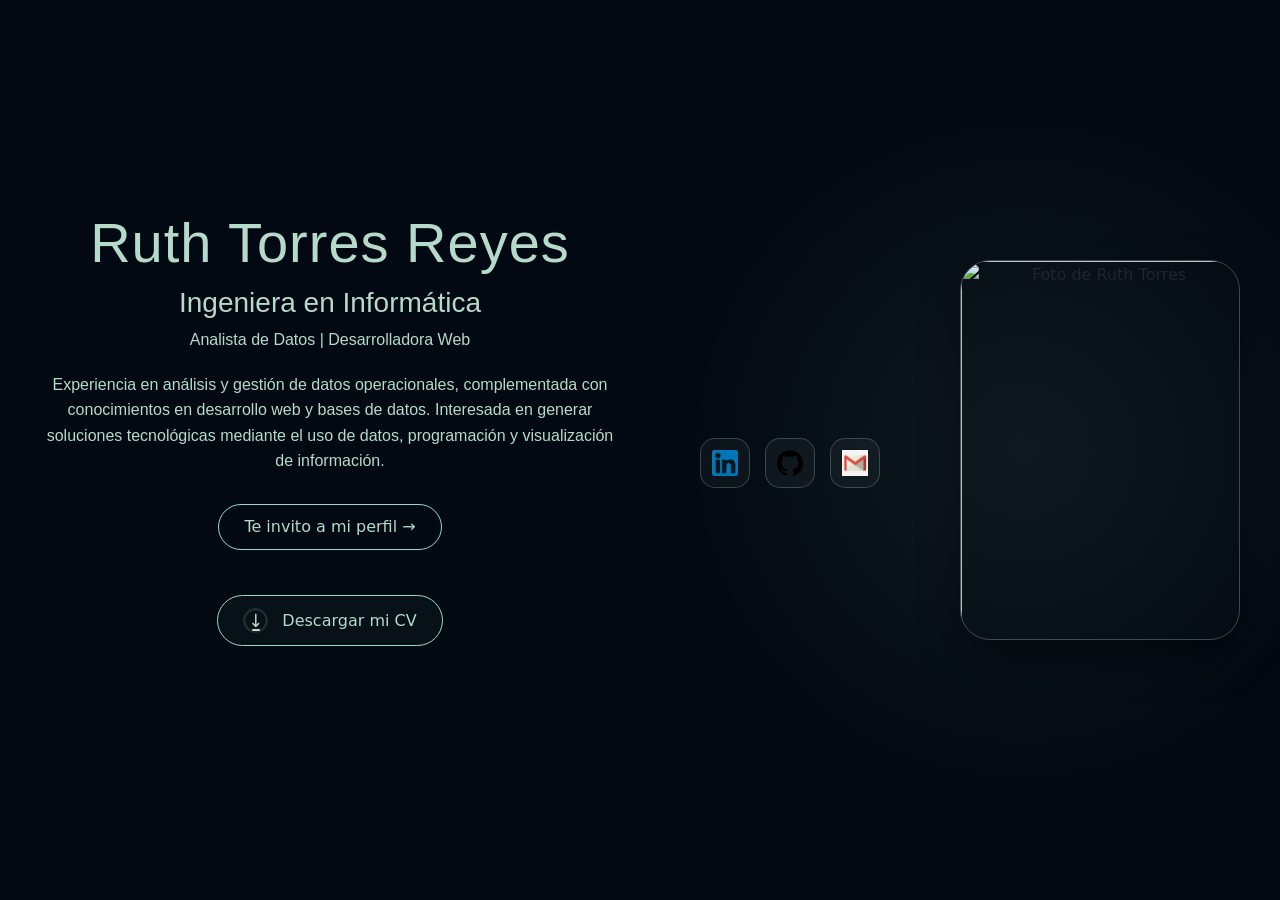
==== index.html @ c38eb98c "Refactor index.html structure and image source Updated the HTML structure and fixed the image source" ====
<head>
    <meta charset="UTF-8">
    <meta name="viewport" content="width=device-width, initial-scale=1.0">

    <link href="https://cdn.jsdelivr.net/npm/bootstrap@5.3.3/dist/css/bootstrap.min.css"
          rel="stylesheet">

    <link rel="stylesheet" href="newestilos.css">

    <title>Ruth Torres | Portafolio</title>
</head>
<body class="principal">
 <section class="content info">
            <!-- Contenido en el lado izquierdo -->
            <div class="">
               <h1>Ruth Torres Reyes</h1>

                <h3>Ingeniera en Informática</h3>

                <p class="rol">
                    Analista de Datos <span>|</span> Desarrolladora Web
                </p>
                <h6>Experiencia en análisis y gestión de datos operacionales,
                    complementada con conocimientos en desarrollo web y bases de datos.
                    Interesada en generar soluciones tecnológicas mediante el uso de datos,
                    programación y visualización de información.</h6>
                    <div class="">
                        <a href="menu.html" class="button btn rounded-pill">
                            Te invito a mi perfil →
                        </a>
                    </div>
                 <!-- CV -->

            <div class="cv-container">
                <button class="btn-cv" id="downloadCV" type="button">
                        <span class="download-icon">
                            <span class="download-arrow">↓</span>
                            <span class="download-square"></span>
                        </span>

                        <span class="download-text">
                            Descargar mi CV
                        </span>

                </button>
                    <a
                        href="cv/CV RUTH TORRESS.docx" download id="cvFile" style="display: none;">
                    </a>
            </div>
        </div>

               <div class="contact">
                    <a href="https://www.linkedin.com/in/ruthtorresr1/" target="_blank" aria-label="LinkedIn">
                        <img src="img/lin.png" alt="LinkedIn">
                    </a>

                    <a href="https://github.com/RuthTorresReyes" target="_blank" aria-label="GitHub">
                        <img src="img/git.png" alt="GitHub">
                    </a>

                    <a href="mailto:torresreyesruthx@gmail.com" aria-label="Correo">
                        <img src="img/mail.jpg" alt="Correo">
                    </a>
                </div>
            </div>
            

            <!-- Imagen en el lado derecho -->

       <div class="foto-container">
                <img src="img/ruti.jpeg" class="rounded float-end foto-perfil" alt="Foto de Ruth Torres">
            </div>
    <script>

const downloadButton =
    document.getElementById("downloadCV");

const cvFile =
    document.getElementById("cvFile");

downloadButton.addEventListener("click", function () {

    if (downloadButton.classList.contains("loading")) {
        return;
    }

    downloadButton.classList.add("loading");

    const icon =
        downloadButton.querySelector(".download-icon");
    let progreso = 0;
    const intervalo = setInterval(function () {
        progreso += 5;
        if (progreso >= 90) {
            progreso = 90;
            clearInterval(intervalo);
        }
        icon.style.setProperty( "--progreso",  (progreso * 3.6) + "deg" );
    }, 80);
    setTimeout(function () {
        icon.style.setProperty(
            "--progreso",
            "360deg"
        );
        cvFile.click();
        setTimeout(function () {
            downloadButton.classList.remove("loading");
            icon.style.setProperty("--progreso","0deg" );
        }, 700);
    }, 1600);
});
</script>

</body>
</html>
---- newestilos.css ----
* {
    box-sizing: border-box;
}
/*FONDO*/

.principal {
    background:
        radial-gradient(
            circle at 80% 50%,
            rgba(181, 218, 201, 0.08),
            transparent 30%
        ),
        #020912;

    margin: 0;
    padding: 0;
    min-height: 100vh;
}


/* TEXTO PRESENTACIÓN */

h1 {
    font-family: Impact, Haettenschweiler, 'Arial Narrow Bold', sans-serif;
    color: #b5dac9;
    font-size: 3.5rem;
    letter-spacing: 1px;
    margin-bottom: 10px;
}

h3 {
    font-family: sans-serif;
    color: #b5dac9;
    margin-bottom: 8px;
}
p {
    font-family: sans-serif;
    color: #b5dac9;
    margin-bottom: 8px;
}
h6 {
    font-family: sans-serif;
    color: #b5dac9;
    line-height: 1.6;
    max-width: 600px;
    margin: 20px auto;
}


/* ENLACES */

a {
    color: #b5dac9;
    text-decoration: none;
}


/* BOTÓN */

.button {
    display: inline-block;
    border: 1px solid #98dac9;
    color: #b5dac9;
    padding: 10px 25px;
    margin-top: 10px;

    background: transparent;

    transition: all 0.3s ease;
}

.button:hover {
    background-color: #b5dac9;
    color: #020912;
    transform: translateY(-3px);
}


/* CONTENIDO PRINCIPAL */

.content {
    display: flex;
    align-items: center;
    justify-content: center;
    gap: 80px;

    min-height: 100vh;
    width: 100%;

    padding: 40px;
    box-sizing: border-box;
}

.info {
    text-align: center;
    animation: aparecer 1s ease;
}

@keyframes aparecer {
    from {
        opacity: 0;
        transform: translateY(20px);
    }

    to {
        opacity: 1;
        transform: translateY(0);
    }
}


/*  FOTO DE PERFIL */

.foto-perfil {
    width: 280px;
    height: 380px;

    object-fit: cover;

    border-radius: 30px !important;

    border: 1px solid rgba(181, 218, 201, 0.3);

    box-shadow:
        0 20px 40px rgba(0, 0, 0, 0.4);

    transition: all 0.4s ease;
}

.foto-perfil:hover {
    transform: translateY(-8px);
    box-shadow:
        0 25px 50px rgba(181, 218, 201, 0.15);
}


/* CONTACTO */

.contact {
    display: flex;
    justify-content: center;
    gap: 15px;

    margin-top: 25px;
}

.contact a {
    width: 50px;
    height: 50px;

    display: flex;
    align-items: center;
    justify-content: center;

    background: rgba(181, 218, 201, 0.05);

    border: 1px solid rgba(181, 218, 201, 0.25);

    border-radius: 15px;

    transition: all 0.3s ease;
}

.contact img {
    width: 26px;
    height: 26px;

    object-fit: contain;
}

.contact a:hover {
    transform: translateY(-5px);

    background: rgba(181, 218, 201, 0.12);

    border-color: #b5dac9;

    box-shadow:
        0 8px 20px rgba(181, 218, 201, 0.15);
}


/* RESPONSIVE */

@media (max-width: 768px) {

    .content {
        flex-direction: column;
        gap: 40px;
        padding: 30px 20px;
    }

    h1 {
        font-size: 2.5rem;
    }

    h3 {
        font-size: 1.2rem;
    }

    h6 {
        font-size: 0.9rem;
    }

    .foto-perfil {
        width: 220px;
        height: 300px;
    }
}
/* BOTÓN CV  */

.cv-container {
display: flex;

justify-content: center;

margin: 45px 0;

}

.btn-cv {
position: relative;

display: flex;

align-items: center;

gap: 14px;

padding: 12px 25px;

border: 1px solid #98dac9;

border-radius: 50px;

background: rgba(181, 218, 201, 0.03);

color: #b5dac9;

cursor: pointer;

overflow: hidden;

transition: all 0.3s ease;

}

.btn-cv:hover {
transform: translateY(-4px);

background: rgba(181, 218, 201, 0.08);

box-shadow:
    0 10px 30px rgba(181, 218, 201, 0.15);

}

/* ICONO CV */

.download-icon {
position: relative;

width: 25px;

height: 25px;

display: flex;

align-items: center;

justify-content: center;

border-radius: 50%;

}

.download-icon::before {
content: "";

position: absolute;

inset: 0;

border-radius: 50%;

background:
    conic-gradient(
        #b5dac9 var(--progreso, 0deg),
        rgba(181, 218, 201, 0.15) var(--progreso, 0deg)
    );

-webkit-mask:
    radial-gradient(
        farthest-side,
        transparent calc(100% - 3px),
        #000 calc(100% - 2px)
    );

mask:
    radial-gradient(
        farthest-side,
        transparent calc(100% - 3px),
        #000 calc(100% - 2px)
    );

}

.download-arrow {
position: relative;

z-index: 2;

font-size: 18px;

line-height: 1;

transition: 0.3s ease;

}

.download-square {
position: absolute;

bottom: 2px;

width: 8px;

height: 2px;

background: #b5dac9;

border-radius: 2px;

}

/* ANIMACIÓN CV */

.btn-cv.loading .download-arrow {
animation: flechaDescarga 0.8s infinite;
}

.btn-cv.loading .download-icon {
animation: girarIcono 1s linear infinite;
}

.btn-cv.loading .download-text {
opacity: 0.7;
}

@keyframes flechaDescarga {

0% {
    transform: translateY(-3px);

    opacity: 0.5;
}

50% {
    transform: translateY(3px);

    opacity: 1;
}

100% {
    transform: translateY(-3px);

    opacity: 0.5;
}

}

@keyframes girarIcono {
from {
    transform: rotate(0deg);
}
to {
    transform: rotate(360deg);
}
}
.btn-cv.downloaded {
border-color: #b5dac9;
background: rgba(181, 218, 201, 0.12);
}
.btn-cv.downloaded .download-arrow {
color: #ffffff;
}
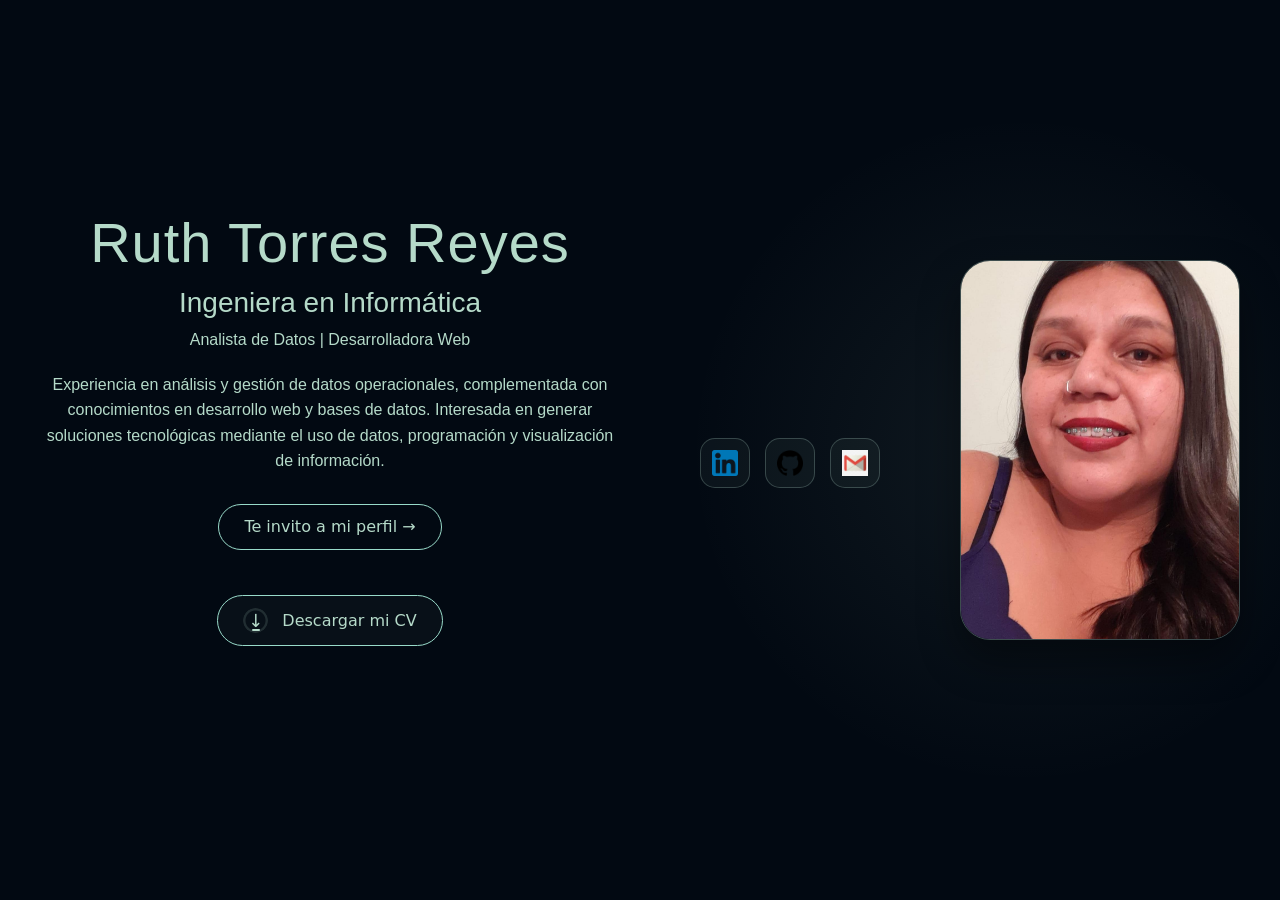
==== commit 9a6efc84: "Update index.html" ====
--- a/index.html
+++ b/index.html
@@ -68,7 +68,7 @@
             <!-- Imagen en el lado derecho -->
 
        <div class="foto-container">
-                <img src="img/ruti.jpeg" class="rounded float-end foto-perfil" alt="Foto de Ruth Torres">
+                <img src="img/Ruti.jpg" class="rounded float-end foto-perfil" alt="Foto de Ruth Torres">
             </div>
     <script>
 
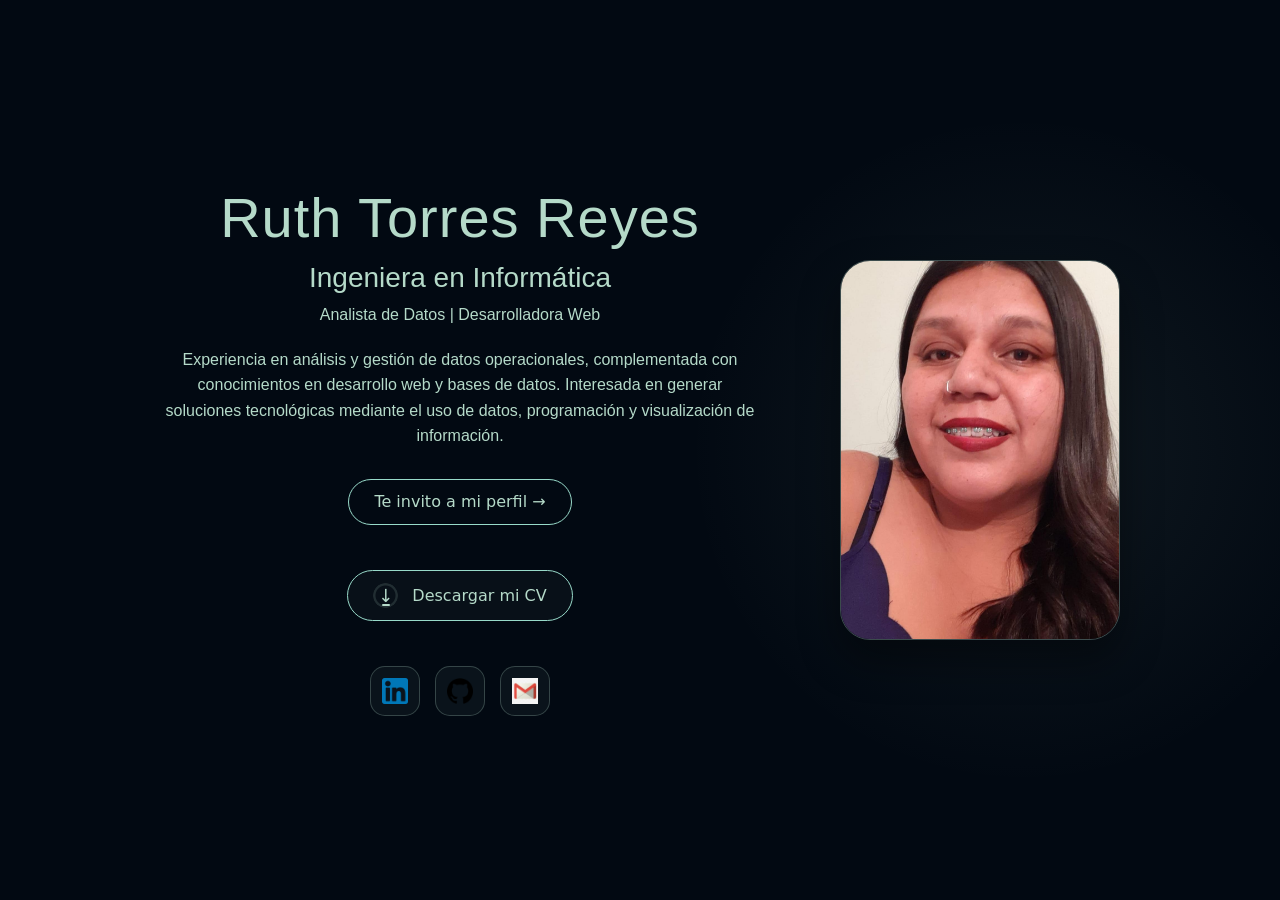
==== commit 874692be: "Update index.html" ====
--- a/index.html
+++ b/index.html
@@ -47,8 +47,6 @@
                         href="cv/CV RUTH TORRESS.docx" download id="cvFile" style="display: none;">
                     </a>
             </div>
-        </div>
-
                <div class="contact">
                     <a href="https://www.linkedin.com/in/ruthtorresr1/" target="_blank" aria-label="LinkedIn">
                         <img src="img/lin.png" alt="LinkedIn">
@@ -63,7 +61,7 @@
                     </a>
                 </div>
             </div>
-            
+         </div>    
 
             <!-- Imagen en el lado derecho -->
 
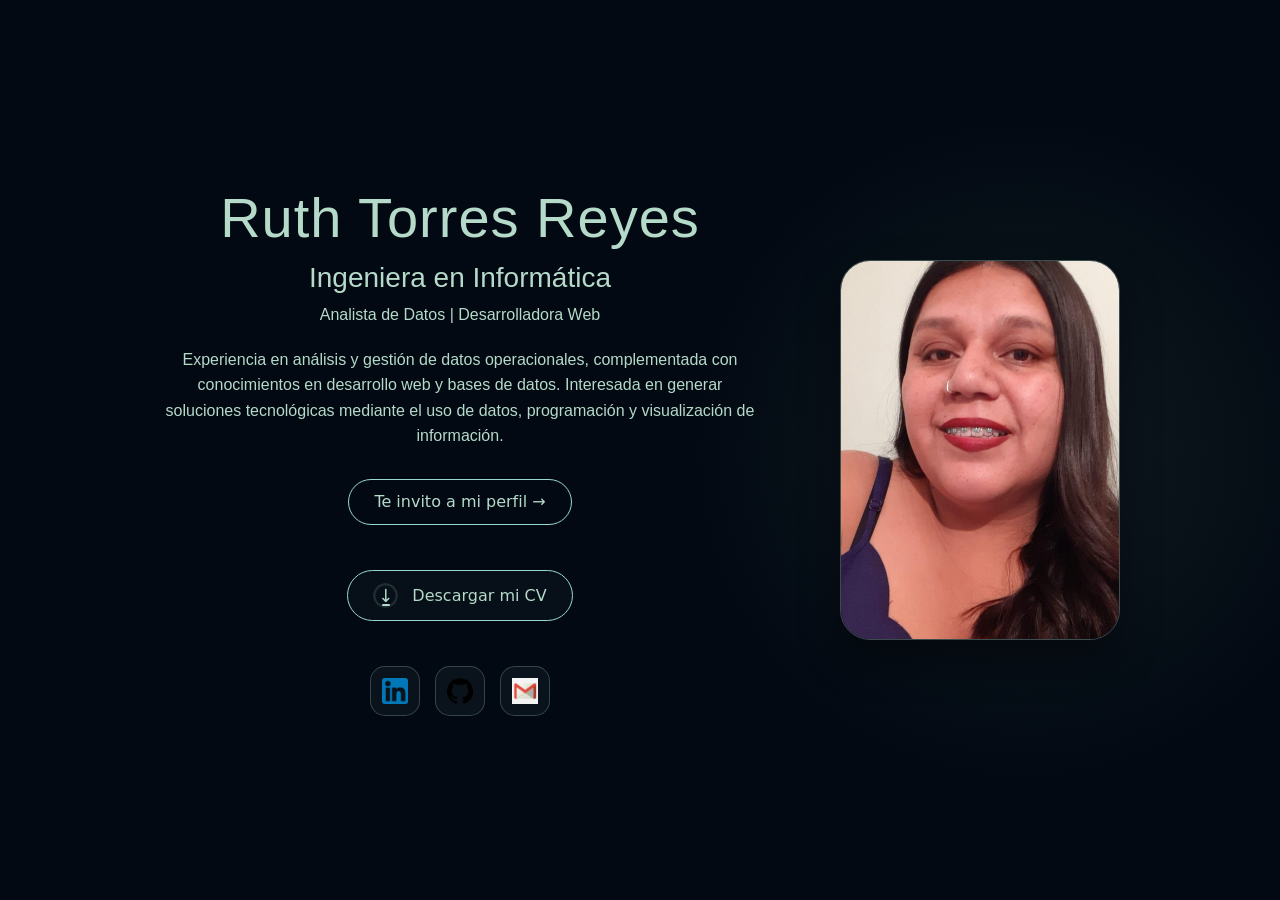
==== commit d55587c3: "Add files via upload" ====
--- a/index.html
+++ b/index.html
@@ -1,6 +1,13 @@
+<!DOCTYPE html>
+<html lang="es">
 <head>
     <meta charset="UTF-8">
     <meta name="viewport" content="width=device-width, initial-scale=1.0">
+    <meta name="description" content="Portafolio de Ruth Torres, Ingeniera en Informática especializada en análisis de datos y desarrollo web.">
+    <meta property="og:title" content="Ruth Torres | Portafolio">
+    <meta property="og:description" content="Analista de Datos y Desarrolladora Web. Experiencia en análisis de datos, Power BI, Tableau, SQL y desarrollo web.">
+    <meta property="og:image" content="https://ruthtorresreyes.github.io/PortafolioRuthTorres/img/Ruti.jpg">
+    <meta property="og:type" content="website">
 
     <link href="https://cdn.jsdelivr.net/npm/bootstrap@5.3.3/dist/css/bootstrap.min.css"
           rel="stylesheet">
@@ -11,7 +18,7 @@
 </head>
 <body class="principal">
  <section class="content info">
-            <!-- Contenido en el lado izquierdo -->
+            <!-- texto de presentación -->
             <div class="">
                <h1>Ruth Torres Reyes</h1>
 
@@ -29,7 +36,7 @@
                             Te invito a mi perfil →
                         </a>
                     </div>
-                 <!-- CV -->
+                 <!-- botón para descargar el cv -->
 
             <div class="cv-container">
                 <button class="btn-cv" id="downloadCV" type="button">
@@ -63,7 +70,7 @@
             </div>
          </div>    
 
-            <!-- Imagen en el lado derecho -->
+            <!-- foto de perfil -->
 
        <div class="foto-container">
                 <img src="img/Ruti.jpg" class="rounded float-end foto-perfil" alt="Foto de Ruth Torres">
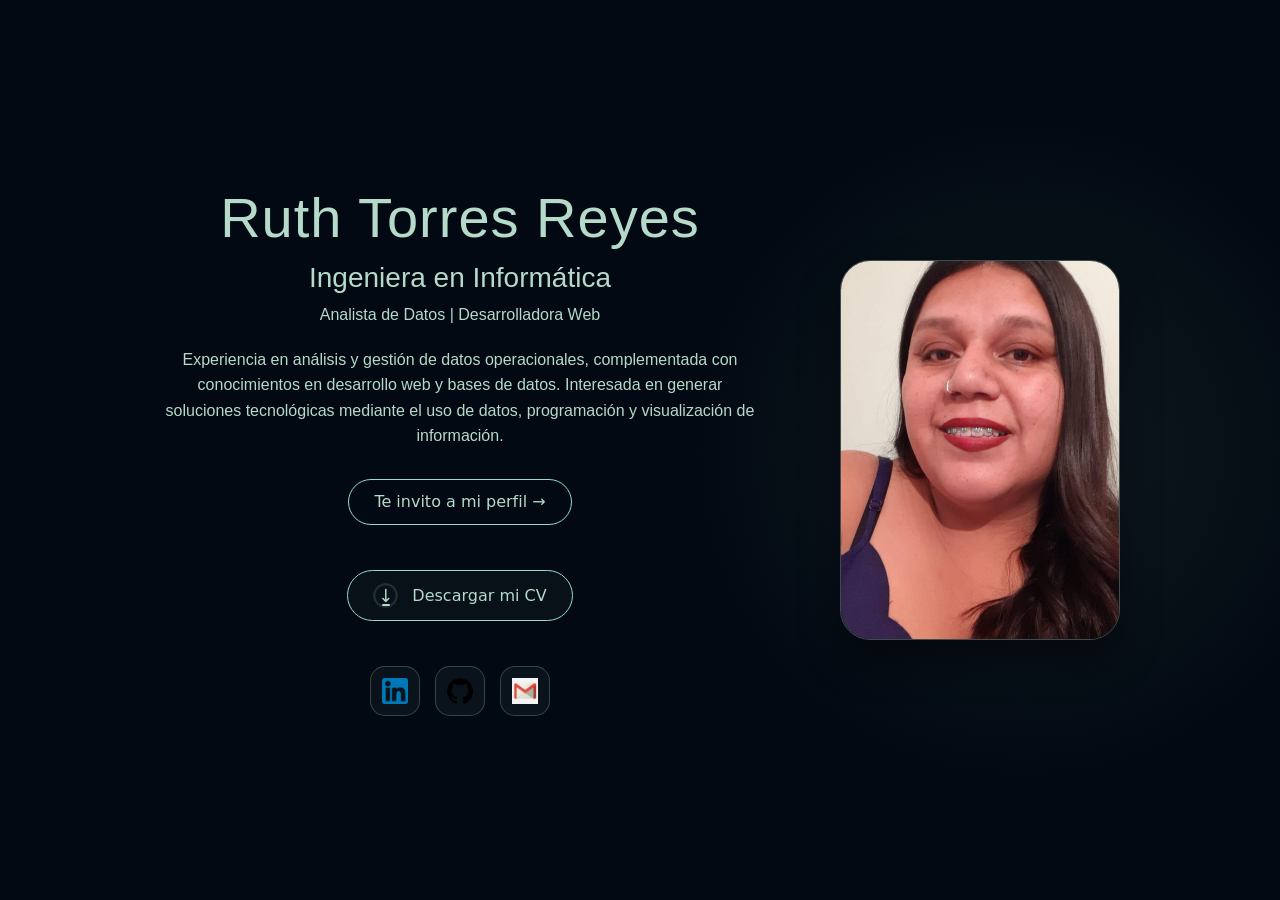
==== commit 779338a5: "Fix HTML encoding issues in index.html" ====
--- a/index.html
+++ b/index.html
@@ -51,7 +51,7 @@
 
                 </button>
                     <a
-                        href="cv/CV RUTH TORRESS.docx" download id="cvFile" style="display: none;">
+                        href="cv/CV_RuthTorres.docx" download id="cvFile" style="display: none;">
                     </a>
             </div>
                <div class="contact">
